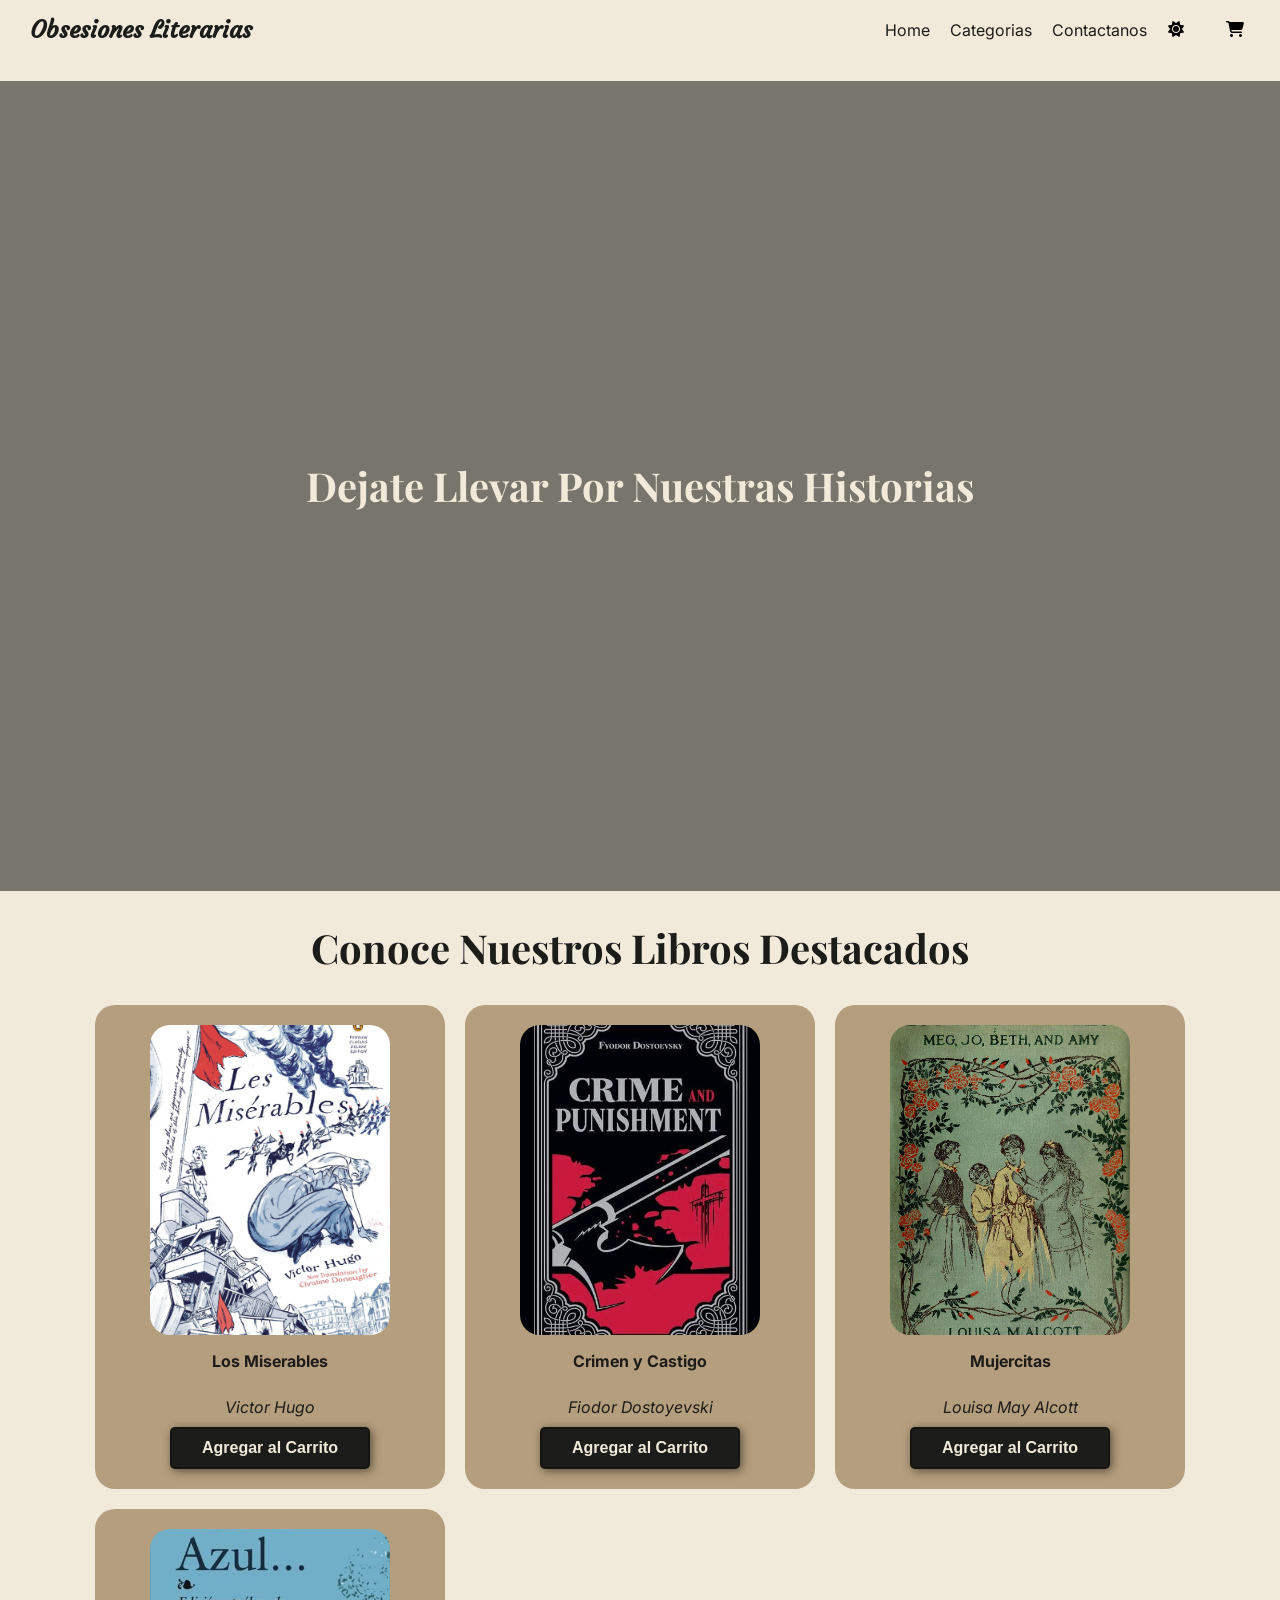
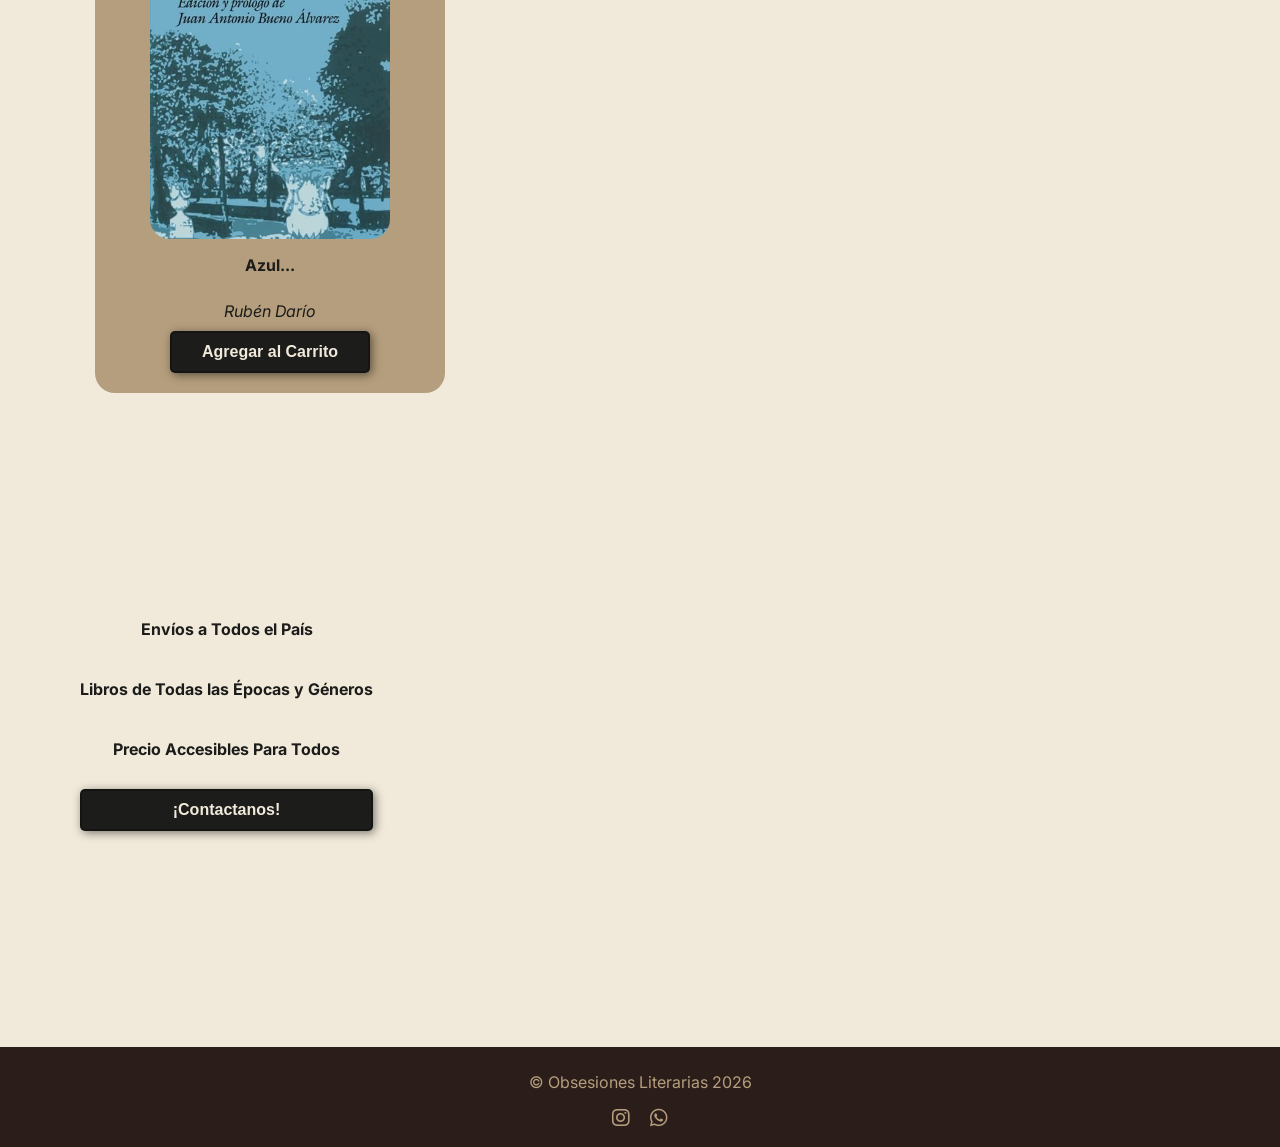
==== index.html @ 4e4b37b6 "Agregando la seccion de los libros destacados en index y categorias" ====
<!DOCTYPE html>
<html lang="es">
<head>
    <meta charset="UTF-8">
    <link rel="stylesheet" href="https://cdnjs.cloudflare.com/ajax/libs/font-awesome/6.5.0/css/all.min.css">
    <meta name="viewport" content="width=device-width, initial-scale=1.0">
    <link rel="stylesheet" href="css/styles.css">
    <link rel="stylesheet" href="css/componentes.css">
    <link rel="stylesheet" href="css/paginasEstilos/index.css">
    <link rel="stylesheet" href="css/layout.css">
    <link rel="icon" href="images/icn.jpg">
    <title>Obsesiones Literarias</title>
</head>
<body>
    <header>
        <div>
            <h1 class="logo">Obsesiones Literarias</h1>
        </div>
        <nav>
            <div class="nav-links">
                <a href="#">Home</a>
                <a href="paginas/categorias.html">Categorias</a>
                <a href="paginas/contacto.html">Contactanos</a>
            </div>
            <div class="nav-butones">
                <button class="theme">
                    <i class="fa-solid fa-sun changeTheme"></i>
                </button>
                <button class="carrito-principal">
                    <i class="fa-solid fa-cart-shopping"></i>
                </button>
            </div>
        </nav>
    </header>
    <section class="hero">
        <h2>Dejate Llevar Por Nuestras Historias</h2>
    </section>
    <main class="libros-contenedores">
        <div class="titulo-contenedor">
            <h2>Conoce Nuestros Libros Destacados</h2>
        </div>
        <div class="container contenedor-libro-destacados">
        </div>
    </section>
    <section class="caracteristicas">
        <div class="container">
            <ul>
                <li>Envíos a Todos el País</li>
                <li>Libros de Todas las Épocas y Géneros</li>
                <li>Precio Accesibles Para Todos</li>
                <button class="btn-generico">¡Contactanos!</button>
            </ul>
            <div class="direccion">
                <iframe src="https://www.google.com/maps/embed?pb=!1m17!1m12!1m3!1d3896.049672203198!2d-86.87049322493237!3d12.446411387822842!2m3!1f0!2f0!3f0!3m2!1i1024!2i768!4f13.1!3m2!1m1!2zMTLCsDI2JzQ3LjEiTiA4NsKwNTInMDQuNSJX!5e0!3m2!1ses!2sni!4v1775497741175!5m2!1ses!2sni" width="600" height="450" style="border:0;" allowfullscreen="" loading="lazy" referrerpolicy="no-referrer-when-downgrade"></iframe>
            </div>
        </div>
    </section>
    <footer>
        <div >
            <div>
                <p>&copy; Obsesiones Literarias 2026</p>
            </div>
            <div class="social-media">
                <a href="https://www.instagram.com/obse.sionesliterarias/" target="_blank">
                    <i class="fa-brands fa-instagram"></i>
                </a>
                <a href="https://wa.link/xs16t9" target="_blank">
                    <i class="fa-brands fa-whatsapp"></i>
                </a>
            </div>
        </div>
    </footer>
    <script src="js/script.js" defer></script>
</body>
</html>
---- css/styles.css ----
@import url('https://fonts.googleapis.com/css2?family=Courgette&family=Inter:ital,opsz,wght@0,14..32,100..900;1,14..32,100..900&family=Playfair+Display:ital,wght@0,400..900;1,400..900&display=swap');
:root {
    /**Escala Fuentes*/
    --fs-muyPequeño: 0.75rem;   /* 12px */
    --fs-pequeño: 0.875rem;  /* 14px */
    --fs-base: 1rem;    /* 16px */
    --fs-medio: 1.125rem;  /* 18px */
    --fs-lg: 1.25rem;   /* 20px */
    --fs-xl: 1.5rem;    /* 24px */
    --fs-2xl: 2rem;     /* 32px */
    --fs-3xl: 2.5rem;   /* 40px */
    --fs-4xl: 3rem;     /* 48px */
    /**Familia de Fuentes*/
    --titulos-fuente: 'Playfair Display', serif;
    --parrafos-fuente: 'Inter', sans-serif;
    --cursiva-fuentes: 'Courgette', cursive;
    /**Colores*/
    --color-claro: #F1EADA;
    --color-oscuro: #1C1C1B;
    --color-chocolate: #2B1E1A;
    --color-chocolate-claro: #B59E7D;
    --color-claro-hover: #E2D8C3;
    --color-oscuro-hover: #2A2A29;
    --color-bg: var(--color-claro);
    --color-text: var(--color-oscuro);
    --overlay: rgba(0,0,0,0.5);
}
/**estilos generales*/
*, *::before, *::after {
    box-sizing: border-box;
}

html{
    scroll-behavior: smooth;
}

body{
    font-family: var(--parrafos-fuente);
    color: var(--color-text);
    background-color: var(--color-bg);
    margin: 0;
    padding: 0;
}
h1, h2, h3, h4 {
    font-family: var(--titulos-fuente);
    color: var(--color-text);
    line-height: 1.2;
}
.container{
    max-width: 1400px;
    margin: auto;
}
h1{ font-size: var(--fs-4xl);}
h2{ font-size: var(--fs-3xl);}
h3{ font-size: var(--fs-2xl);}
h4{ font-size: var(--fs-xl);}
p{ font-size: var(--fs-base);}
a{
    font-size: var(--fs-base);
    text-decoration: none;
    color: var(--color-text);
    cursor: pointer;
    transition: color 0.2s ease;
}
a:hover,
a:focus{
    color: var(--color-chocolate);
}
ul{
    list-style: none;
    padding: 0;
    margin: 0;
    text-align: center;
}
li{
    font-size: var(--fs-base);
    margin: 10px 0;
}
input,textarea {
    border: none;
    outline: none;
    background: none;
    border-bottom: 2px solid var(--color-text);
    font-family: var(--parrafos-fuente);
    color: var(--color-chocolate);
    width: 280px;
}
input::placeholder,
textarea::placeholder {
    color: var(--color-chocolate);
}
/*.btn-generico{
    font-size: var(--fs-base);
    font-weight: bold;
    padding: 10px 30px;
    border-radius: 5px;
    border: 2px solid rgba(0,0,0,0.3);
    box-shadow: 2px 2px 10px rgba(0,0,0,0.5);
    color: var(--color-claro);
    background-color: var(--color-oscuro);
}
.btn-generico:hover{
    background-color: var(--color-oscuro-hover);
}*/
/**DARK MODE*/
.dark-mode {
    --color-bg: var(--color-oscuro);
    --color-text: var(--color-claro);
    --overlay: rgba(0,0,0,0.7);
}
.dark-mode .item {
    background-color: #242423;
    box-shadow: 0 4px 15px rgba(0,0,0,0.6);
}
.dark-mode .item:hover{
    box-shadow: 0 8px 20px rgba(0,0,0,0.8);
}
.dark-mode .btn-generico {
    background-color: var(--color-chocolate-claro);
    color: var(--color-oscuro);
    border: none;
}
.dark-mode .btn-generico:hover{
    background-color: var(--color-claro-hover);
}
.dark-mode .carrito-principal{
    color: var(--color-claro);
}
.dark-mode a:hover,
.dark-mode a:focus{
    color: var(--color-chocolate-claro);
}
.dark-mode input::placeholder,
.dark-mode textarea::placeholder {
    color: var(--color-chocolate-claro);
}
.dark-mode input,
.dark-mode textarea{
    color: var(--color-chocolate-claro);;
}


/**DESKTOP*/
@media (min-width: 850px){
    textarea{
        width: 400px;
    }
}
---- css/componentes.css ----
.btn-generico{
    font-size: var(--fs-base);
    font-weight: bold;
    padding: 10px 30px;
    border-radius: 5px;
    border: 2px solid rgba(0,0,0,0.3);
    box-shadow: 2px 2px 10px rgba(0,0,0,0.5);
    color: var(--color-claro);
    background-color: var(--color-oscuro);
}
.btn-generico:hover{
    background-color: var(--color-oscuro-hover);
}
.item{
    background-color: var(--color-chocolate-claro);
    transition: transform 0.2s ease, box-shadow 0.2s ease;
}
.item:hover {
    transform: translateY(-5px);
}
/**Seccion de Libros Destacados*/
.titulo-contenedor{
    text-align: center;
}
.item img{
    width: 240px;
    height: 310px;
    object-fit: cover;
    border-radius: 20px;
}
.libros-contenedores .container{
    display: grid;
    grid-template-columns: repeat(auto-fit,minmax(80px,350px));
    gap: clamp(10px, 2vw, 20px);
    justify-content: center;
}
.item{
    background-color: var(--color-chocolate-claro);
    padding: 1rem 2rem;
    display: flex;
    flex-direction: column;
    align-items: center;
    border-radius: 20px;
    transition: transform 0.2s ease, box-shadow 0.2s ease;
}
.item:hover {
    transform: translateY(-5px);
}
---- css/paginasEstilos/index.css ----
/**Caracteristicas*/
.caracteristicas{
    margin: 30px 0;
    padding: 70px;
}
.caracteristicas li{
    font-weight: bold;
}
.caracteristicas ul{
    display: flex;
    flex-direction: column;
    justify-content: center;
    gap: 20px;
}

.direccion{
    display: none;
}


/**DESKTOP*/
@media (min-width: 850px){
    .libros-destacados .container{
        flex-direction: row;
        flex-wrap: wrap;
    }
    .item{
        padding: 20px 70px;
    }
    .caracteristicas .container{
    display: flex;
    justify-content: space-between;
    align-items: center;
    padding: 0 10px;
    }
    .direccion{
    display: block;
    }
}
---- css/layout.css ----
/**HEADER*/
header{
    background-color: var(--color-bg);
    display: flex;
    flex-direction: column;
    justify-content: center;
    align-items: center;
    flex-wrap: wrap;
    margin-bottom: 20px;
}
.logo{
    font-family: var(--cursiva-fuentes);
    font-weight: bold;
    font-size: var(--fs-xl);
}
nav{
    display: flex;
    gap: 15px;
    flex-wrap: wrap;
    flex-direction: column;
}
.nav-butones{
    display: flex;
    gap: 30px;
    justify-content: center;
}
.nav-links{
    display: flex;
    gap: 20px;
}
.theme, .carrito-principal{
    background: none;
    border: none;
    cursor: pointer;
    font-size: var(--fs-base);

}
.fa-moon{
    font-size: var(--fs-base);
    color: var(--color-claro);
}
/**HERO*/
.hero{
    display: flex;
    align-items: center;
    justify-content: center;
    text-align: center;
    flex-direction: column;
    height: 65vh;
    background-image: linear-gradient(
        0deg,
        var(--overlay),
        var(--overlay)
    )
    ,url("../images/hero.jpg");
    background-repeat: no-repeat;
    background-size: cover;
    background-position: center center;
}
.hero h2{
    color: var(--color-claro);
}
/**FOOTER*/
footer{
    background-color: var(--color-chocolate);
    margin: 0;
    height: 100px;
    padding-bottom: 10px;
    color: var(--color-chocolate-claro);
    display: flex;
    flex-direction: column;
    justify-content: center;
    align-items: center;
    gap: 5px;
}
.social-media{
    display: flex;
    flex-direction: row;
    justify-content: center;
    gap: 20px;
}
.social-media a{
    color: var(--color-chocolate-claro);
}
.social-media i{
    font-size: var(--fs-lg);
    cursor: pointer;
}
.social-media i:hover{
    color: var(--color-claro);
}


/**DESKTOP*/
@media (min-width: 700px){
    header{
        flex-direction: row;
        justify-content: space-between;
        padding: 0 30px;
        position: sticky;
        top: 0;
        left: 0;
        width: 100%;
        z-index: 1000;
    }
    .hero{
        height: 90vh;
    }
}
@media (min-width: 500px){
    nav{
        display: flex;
        gap: 15px;
        flex-direction: row;
        flex-wrap: wrap;
    }
}
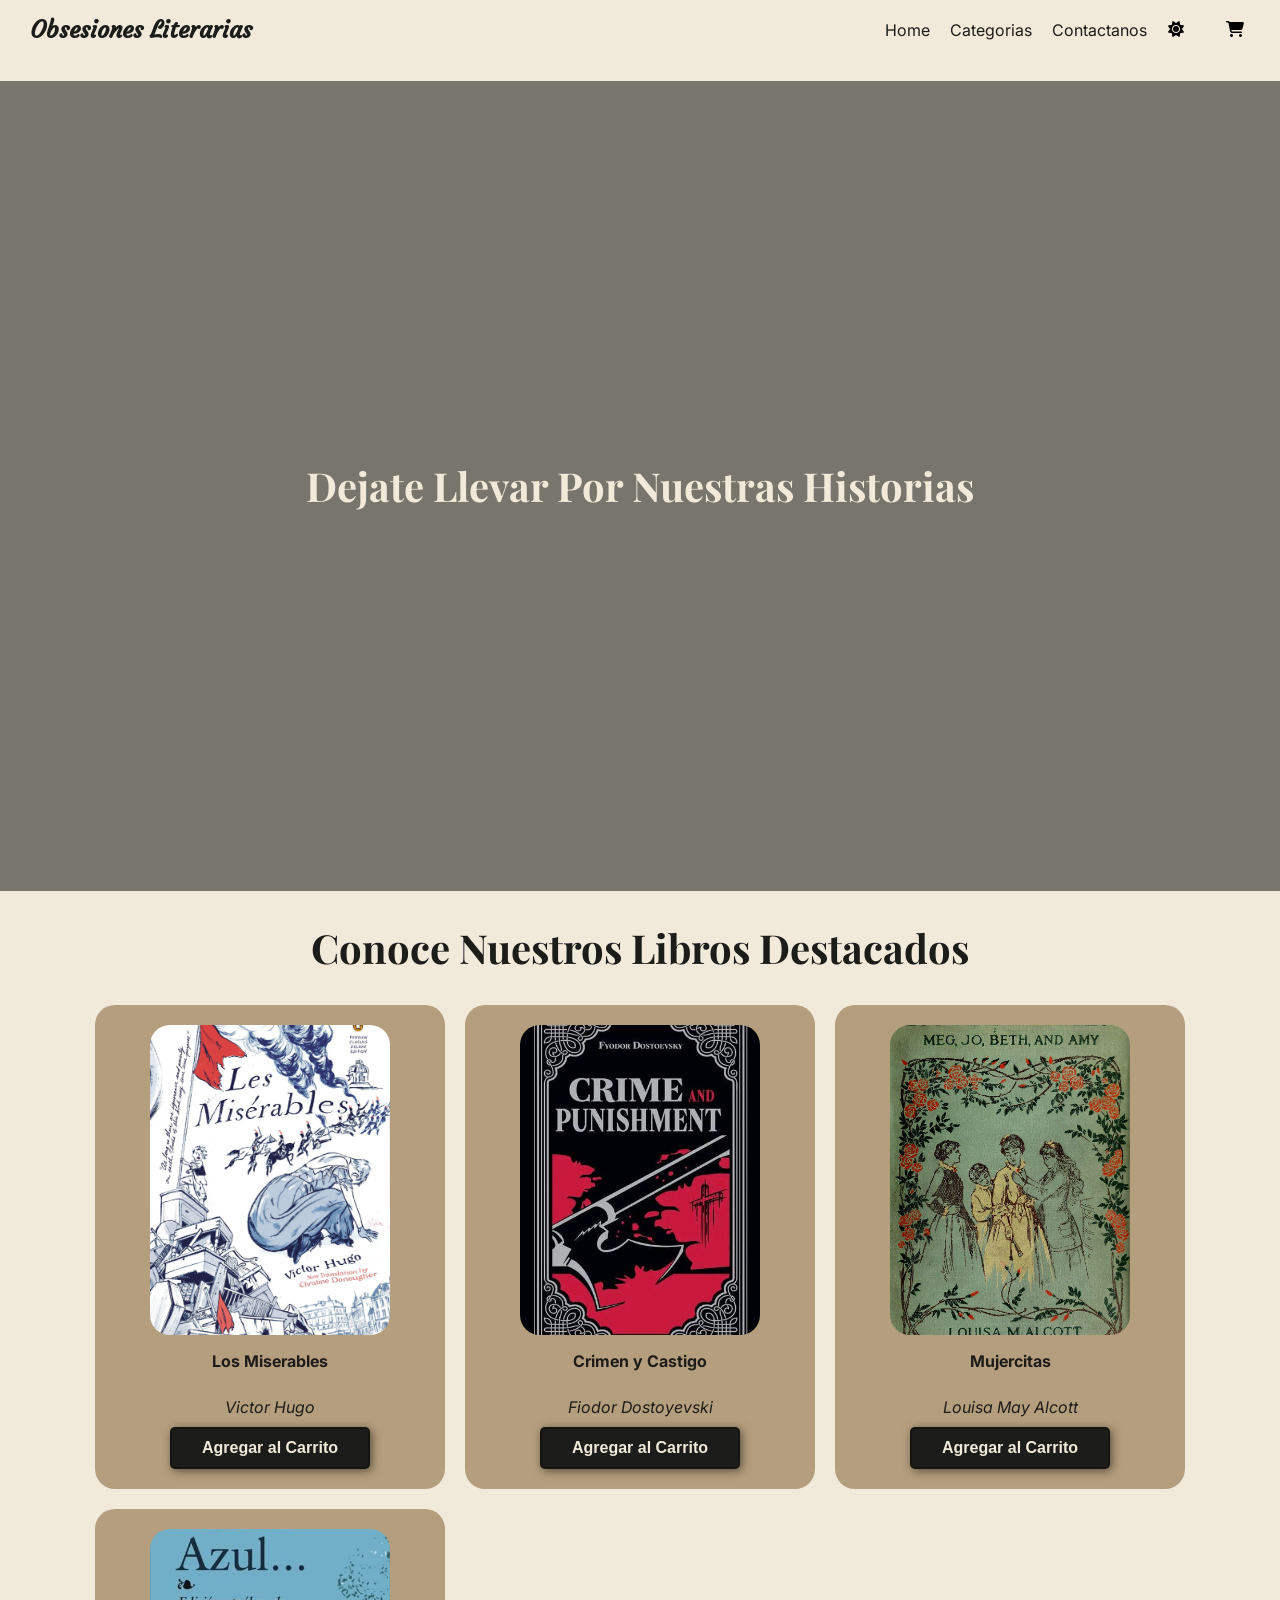
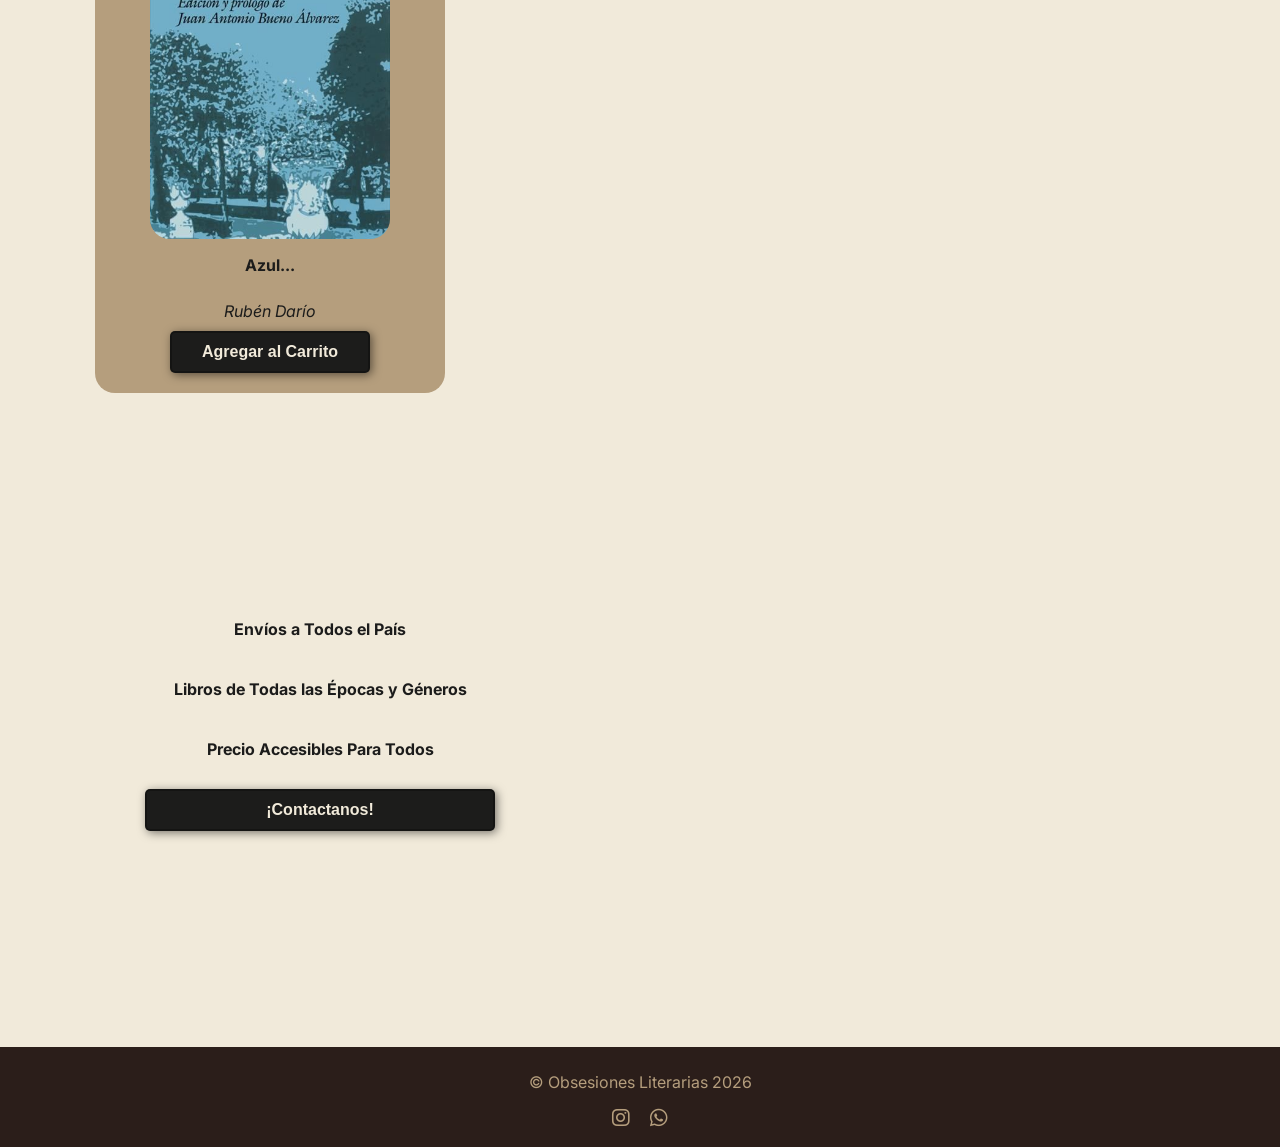
==== commit 88790597: "Arreglando el index" ====
--- a/index.html
+++ b/index.html
@@ -51,7 +51,7 @@
                 <button class="btn-generico">¡Contactanos!</button>
             </ul>
             <div class="direccion">
-                <iframe src="https://www.google.com/maps/embed?pb=!1m17!1m12!1m3!1d3896.049672203198!2d-86.87049322493237!3d12.446411387822842!2m3!1f0!2f0!3f0!3m2!1i1024!2i768!4f13.1!3m2!1m1!2zMTLCsDI2JzQ3LjEiTiA4NsKwNTInMDQuNSJX!5e0!3m2!1ses!2sni!4v1775497741175!5m2!1ses!2sni" width="600" height="450" style="border:0;" allowfullscreen="" loading="lazy" referrerpolicy="no-referrer-when-downgrade"></iframe>
+                <iframe class="google-map" src="https://www.google.com/maps/embed?pb=!1m17!1m12!1m3!1d3896.049672203198!2d-86.87049322493237!3d12.446411387822842!2m3!1f0!2f0!3f0!3m2!1i1024!2i768!4f13.1!3m2!1m1!2zMTLCsDI2JzQ3LjEiTiA4NsKwNTInMDQuNSJX!5e0!3m2!1ses!2sni!4v1775497741175!5m2!1ses!2sni" allowfullscreen="" loading="lazy" referrerpolicy="no-referrer-when-downgrade"></iframe>
             </div>
         </div>
     </section>
--- a/css/paginasEstilos/index.css
+++ b/css/paginasEstilos/index.css
@@ -1,7 +1,7 @@
 /**Caracteristicas*/
 .caracteristicas{
     margin: 30px 0;
-    padding: 70px;
+    padding: 70px 0;
 }
 .caracteristicas li{
     font-weight: bold;
@@ -16,6 +16,11 @@
 .direccion{
     display: none;
 }
+.google-map{
+    width:600px;
+    height:450px;
+    border:0;
+}
 
 
 /**DESKTOP*/
@@ -28,9 +33,10 @@
         padding: 20px 70px;
     }
     .caracteristicas .container{
-    display: flex;
-    justify-content: space-between;
-    align-items: center;
+    display: grid;
+    grid-template-columns: repeat(auto-fit,minmax());
+    gap: clamp(10px, 2vw, 20px);
+    justify-content: space-around;
     padding: 0 10px;
     }
     .direccion{
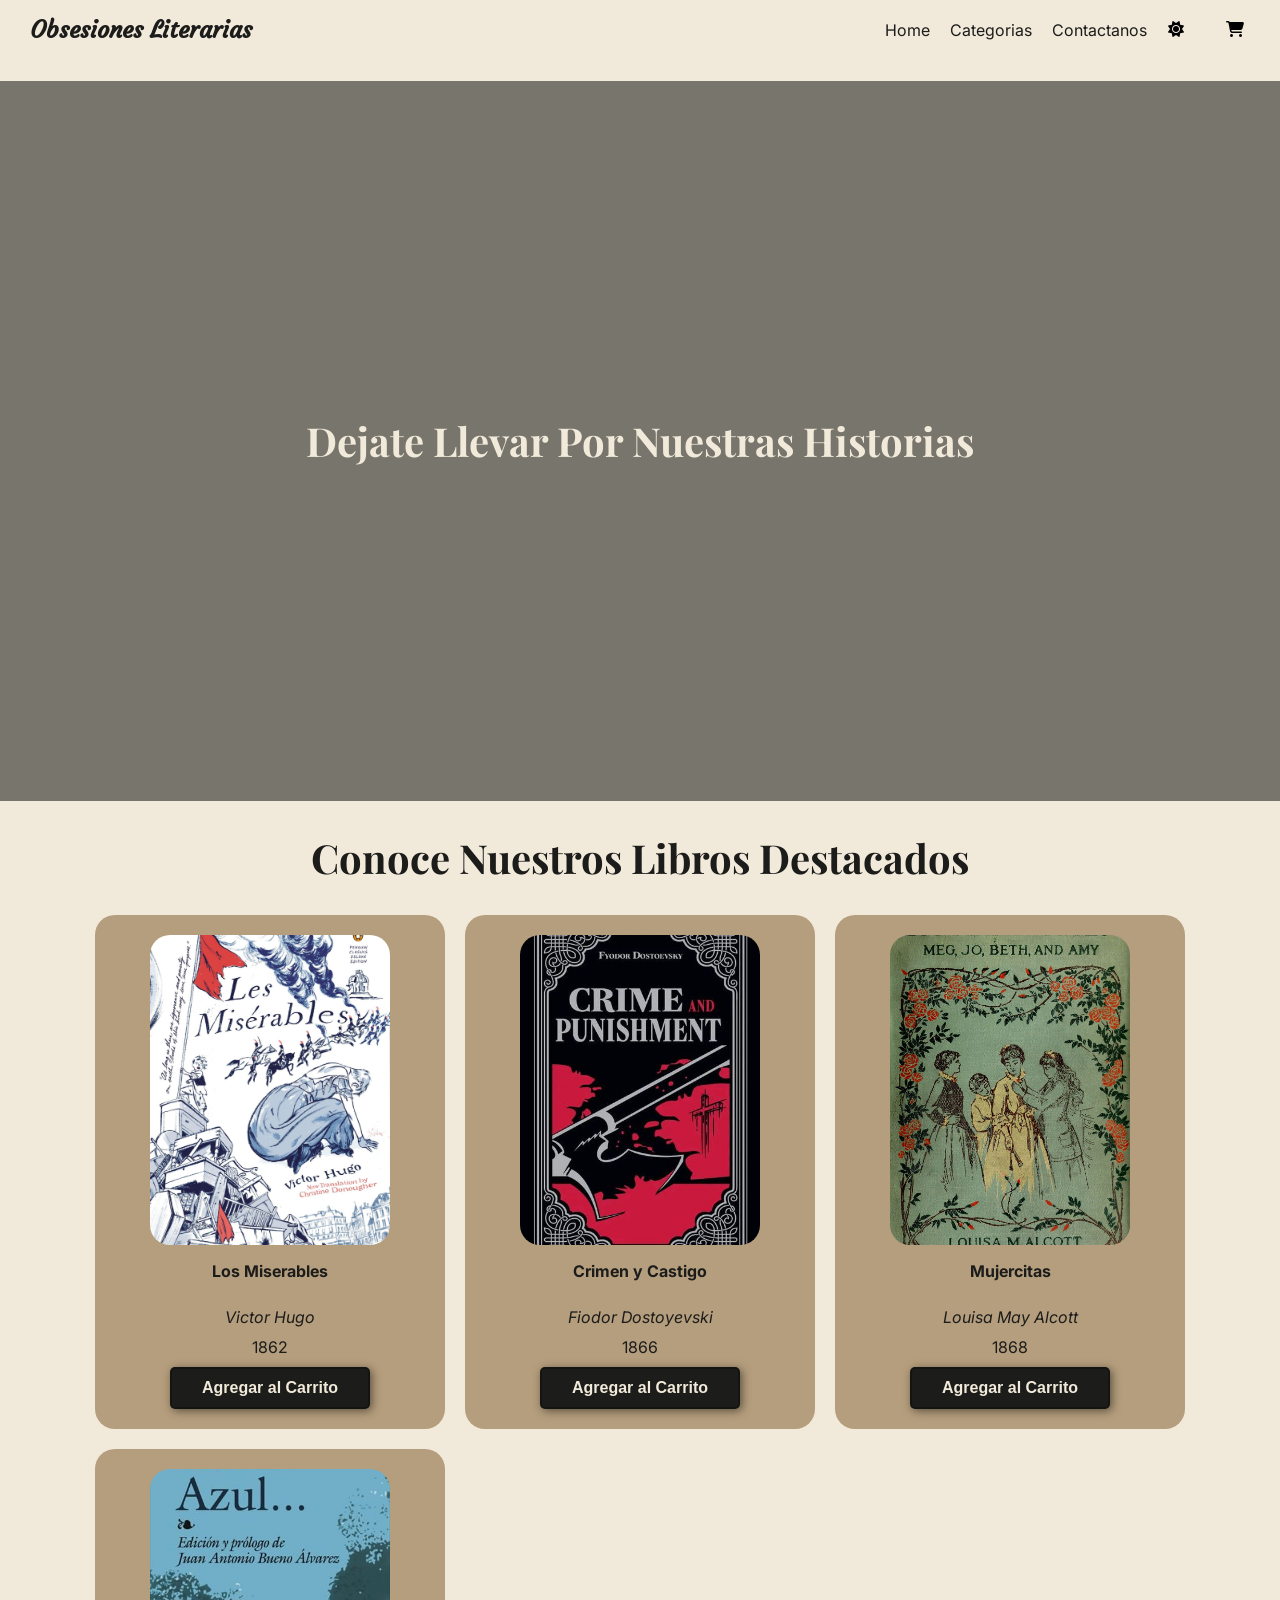
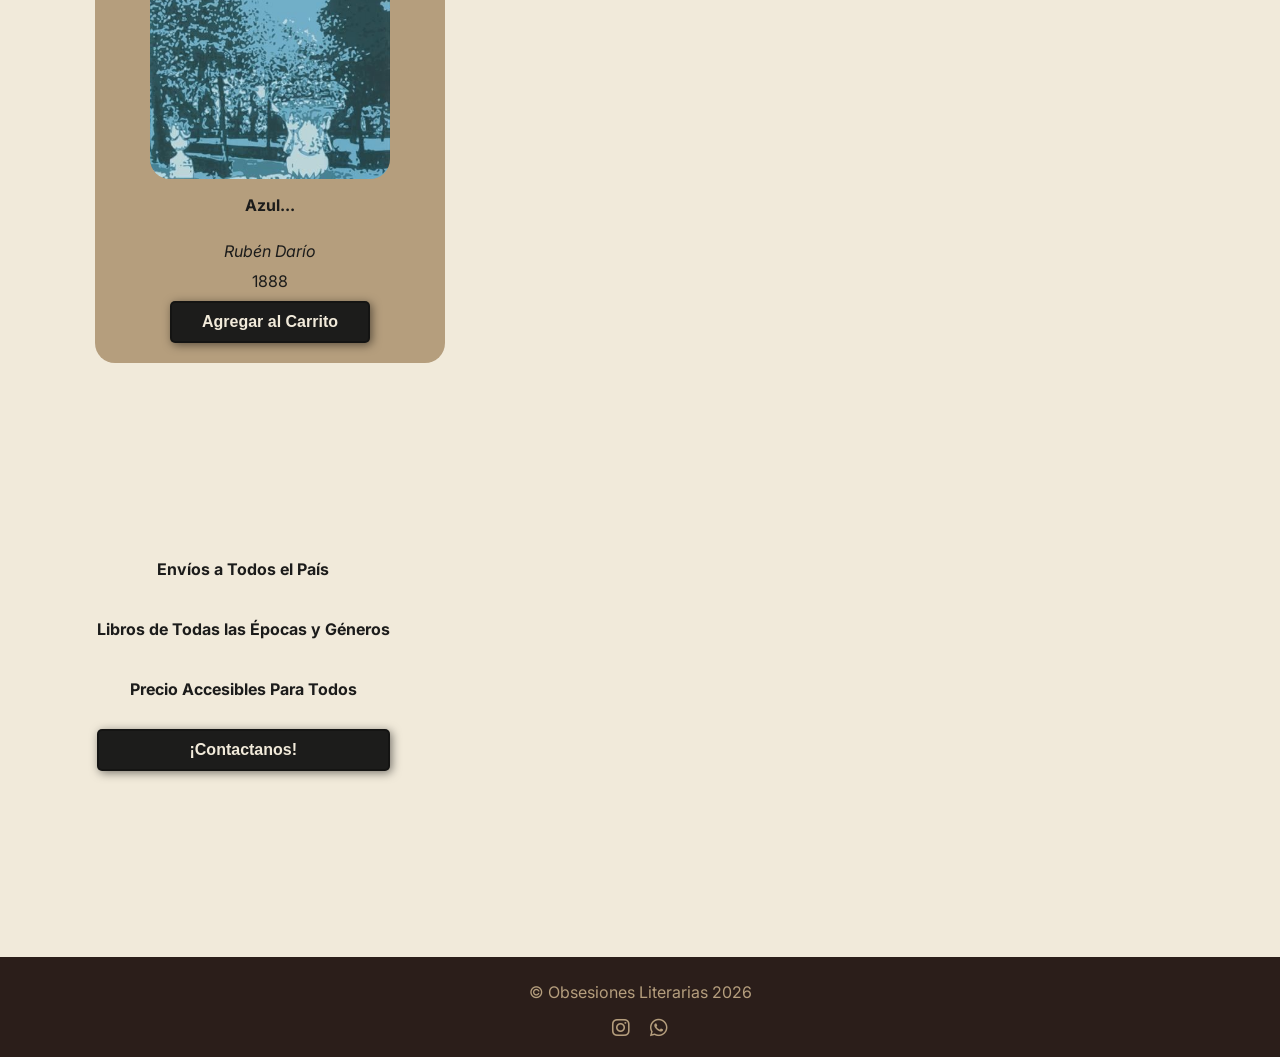
==== commit b98fc652: "Añadiendo el año al JSON" ====
--- a/index.html
+++ b/index.html
@@ -41,7 +41,7 @@
         </div>
         <div class="container contenedor-libro-destacados">
         </div>
-    </section>
+    </main>
     <section class="caracteristicas">
         <div class="container">
             <ul>
--- a/css/componentes.css
+++ b/css/componentes.css
@@ -45,4 +45,4 @@
 }
 .item:hover {
     transform: translateY(-5px);
-}
+}
--- a/css/paginasEstilos/index.css
+++ b/css/paginasEstilos/index.css
@@ -1,7 +1,11 @@
 /**Caracteristicas*/
 .caracteristicas{
-    margin: 30px 0;
     padding: 70px 0;
+}
+.caracteristicas .container{
+    display: flex;
+    flex-direction: column;
+    align-items: center;
 }
 .caracteristicas li{
     font-weight: bold;
@@ -33,13 +37,16 @@
         padding: 20px 70px;
     }
     .caracteristicas .container{
-    display: grid;
-    grid-template-columns: repeat(auto-fit,minmax());
-    gap: clamp(10px, 2vw, 20px);
-    justify-content: space-around;
-    padding: 0 10px;
+    display:flex;
+    flex-direction: column;
     }
     .direccion{
     display: block;
     }
+}
+@media (min-width: 1100px){
+    .caracteristicas .container{
+    flex-direction: row;
+    justify-content: space-around;
+    }
 }
--- a/css/layout.css
+++ b/css/layout.css
@@ -104,7 +104,7 @@
         z-index: 1000;
     }
     .hero{
-        height: 90vh;
+        height: 80vh;
     }
 }
 @media (min-width: 500px){
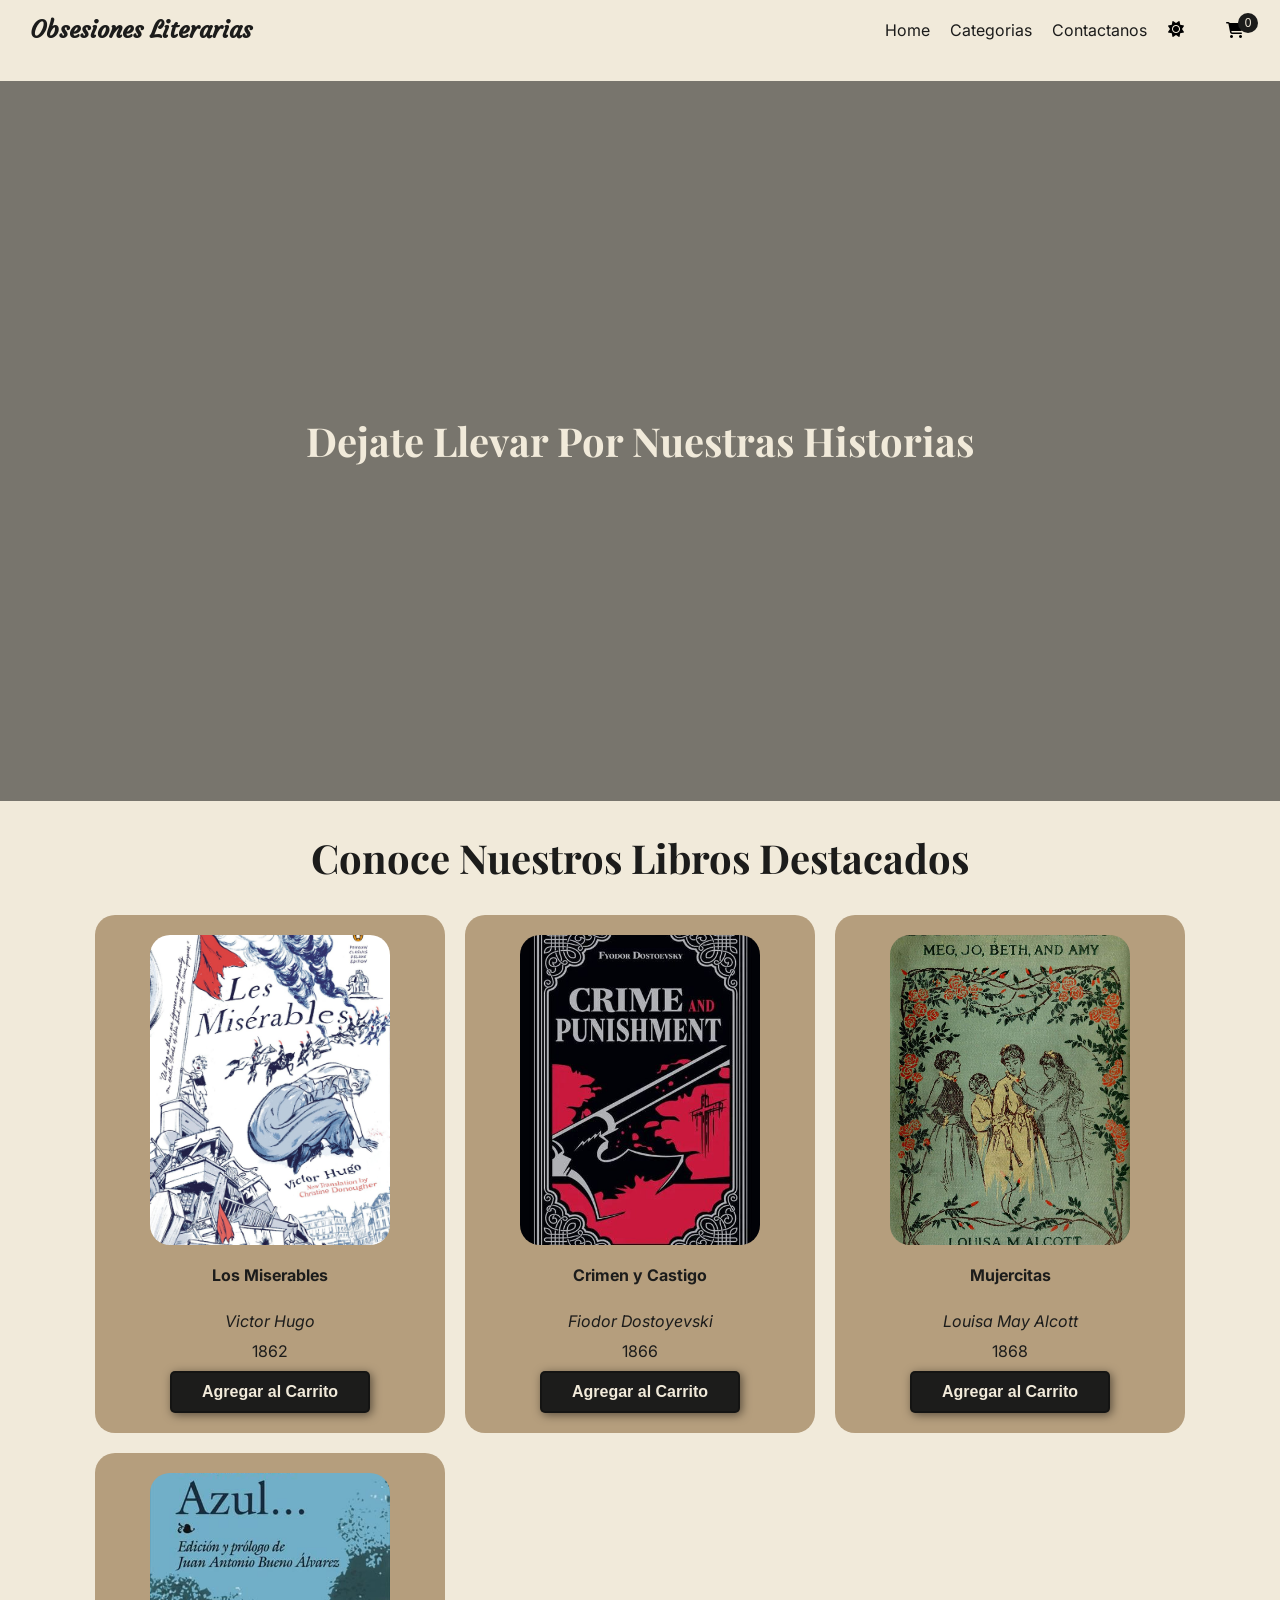
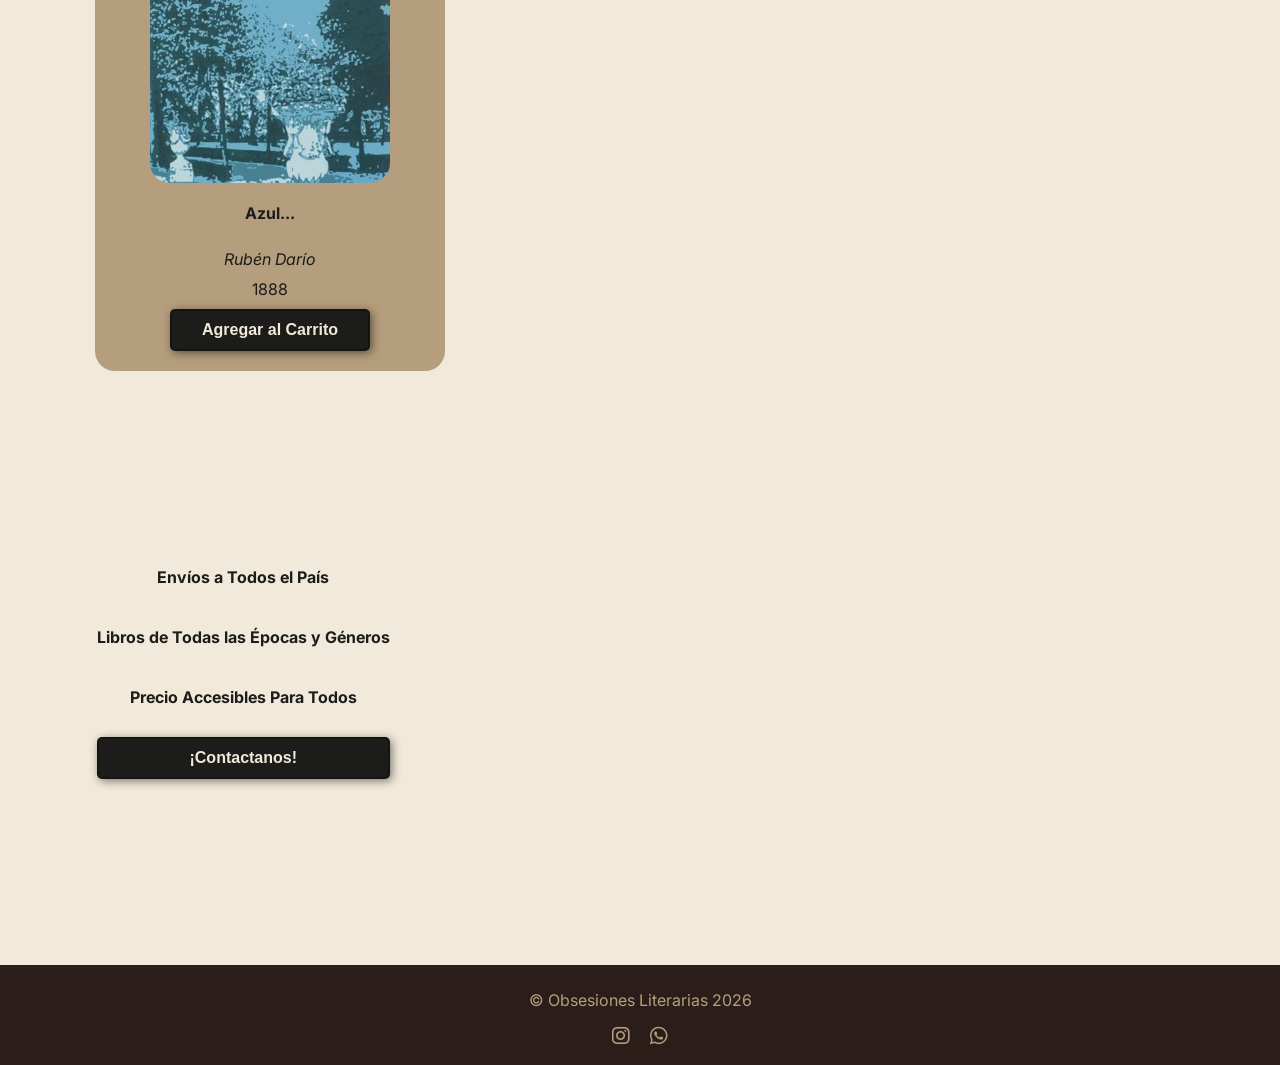
==== commit 9af21774: "Agregando el carrito de compra" ====
--- a/index.html
+++ b/index.html
@@ -12,6 +12,7 @@
     <title>Obsesiones Literarias</title>
 </head>
 <body>
+    <!--*HEADER-->
     <header>
         <div>
             <h1 class="logo">Obsesiones Literarias</h1>
@@ -26,12 +27,16 @@
                 <button class="theme">
                     <i class="fa-solid fa-sun changeTheme"></i>
                 </button>
-                <button class="carrito-principal">
-                    <i class="fa-solid fa-cart-shopping"></i>
-                </button>
+                <div class="shopping">
+                    <button class="carrito-principal">
+                        <i class="fa-solid fa-cart-shopping"></i>
+                        <span class="quantity">0</span>
+                    </button>
+                </div>
             </div>
         </nav>
     </header>
+    <!--*SECCION DE LIBROS DESTACADOS-->
     <section class="hero">
         <h2>Dejate Llevar Por Nuestras Historias</h2>
     </section>
@@ -39,9 +44,10 @@
         <div class="titulo-contenedor">
             <h2>Conoce Nuestros Libros Destacados</h2>
         </div>
-        <div class="container contenedor-libro-destacados">
+        <div class="container contenedor-libro-destacados book-container">
         </div>
     </main>
+    <!--*CARACTERISTICAS (Breve Descripcion del Negocio y el Google Map de la ubicacion)-->
     <section class="caracteristicas">
         <div class="container">
             <ul>
@@ -55,6 +61,45 @@
             </div>
         </div>
     </section>
+    <section class="contenedor-centrado-popUp-apagado"></section>
+    <!--*ASIDE-->
+    <aside class="apagado cart-inicial">
+        <div class="cart-header contenedor-texto-centrado">
+            <h3>Carrito de Compra</h3>
+            <button class="cerrar cerrar-cart"><i class="fa-solid fa-xmark"></i></button>
+        </div>
+        <div class="cart-items">
+            <!--<div class="cart-item">
+                <div>
+                    <h4><em>Los Miserables</em></h4>
+                </div>
+                <div class="cart-item-descripcion">
+                    <div class="cart-item-img">
+                        <img src="images/destacados/libro1.jpg" alt="">
+                    </div>
+                    <div class="cart-item-txt">
+                        <div class="cart-item-precio contenedor-texto-centrado"><p class="valor-unitario">13</p></div>
+                        <div class="cart-item-cantidad">
+                            <button class="menos cambiar-cantidad" data-cambio="mas"><i class="fa-solid fa-plus"></i></button>
+                            <p class="cantidad-libro">1</p>
+                            <button class="mas cambiar-cantidad" data-cambio="menos"><i class="fa-solid fa-minus"></i></button>
+                        </div>
+                    </div>
+                </div>
+                <div class="total">
+                    <p class="total-por-libro"></p>
+                </div>
+                <div class="eliminar">
+                    <button class="btn-alargado">Eliminar</button>
+                </div>
+            </div>-->
+        </div>
+        <div class="cart-footer">
+            <p>Total: $0</p>
+            <button class="btn-pequenio">Comprar</button>
+        </div>
+    </aside>
+    <!--*FOOTER-->
     <footer>
         <div >
             <div>
--- a/css/styles.css
+++ b/css/styles.css
@@ -138,7 +138,10 @@
 .dark-mode textarea{
     color: var(--color-chocolate-claro);;
 }
-
+.dark-mode .quantity{
+    background:  var(--color-claro);
+    color: var(--color-oscuro);
+}
 
 /**DESKTOP*/
 @media (min-width: 850px){
--- a/css/componentes.css
+++ b/css/componentes.css
@@ -10,6 +10,26 @@
 }
 .btn-generico:hover{
     background-color: var(--color-oscuro-hover);
+}
+.btn-alargado{
+    font-size: var(--fs-pequeño);
+    font-weight: bold;
+    border-radius: 5px;
+    border: 2px solid rgba(0,0,0,0.3);
+    box-shadow: 2px 2px 10px rgba(0,0,0,0.5);
+    color: var(--color-claro);
+    background-color: var(--color-oscuro);
+}
+.btn-pequenio{
+    font-size: var(--fs-base);
+    font-weight: bold;
+    border-radius: 5px;
+    border: 2px solid rgba(0,0,0,0.3);
+    box-shadow: 2px 2px 10px rgba(0,0,0,0.5);
+    color: var(--color-claro);
+    background-color: var(--color-oscuro);
+    height: 40px;
+    width: 90px;
 }
 .item{
     background-color: var(--color-chocolate-claro);
@@ -36,13 +56,211 @@
 }
 .item{
     background-color: var(--color-chocolate-claro);
-    padding: 1rem 2rem;
+    padding: 1rem 1rem;
     display: flex;
     flex-direction: column;
     align-items: center;
     border-radius: 20px;
     transition: transform 0.2s ease, box-shadow 0.2s ease;
+    text-align: center;
 }
 .item:hover {
     transform: translateY(-5px);
+}
+/**popup*/
+.contenedor-centrado-popUp {
+    position: fixed;
+    inset: 0;
+    width: 100%;
+    height: 100vh;
+    display: flex;
+    justify-content: center;
+    align-items: center;
+    z-index: 1000;
+    overflow: hidden;
+}
+.overlay-popup {
+    position: absolute;
+    inset: 0;
+    background: rgba(0, 0, 0, 0.45);
+    backdrop-filter: blur(3px);
+    display: flex;
+    justify-content: center;
+    align-items: center;
+}
+.popup {
+    position: relative; /* Para que el botón 'cerrar' se ubique respecto a esto */
+    width: 300px;
+    background: var(--color-bg);
+    border-radius: 20px;
+    padding: 50px 25px 25px;
+    box-shadow: 0 10px 30px rgba(0,0,0,.25);
+    /* Quitamos el transform: translate del CSS anterior para evitar conflictos */
+    transition: transform 0.2s ease-in-out;
+}
+
+.popup:hover {
+    transform: scale(1.01); 
+}
+
+.cerrar {
+    position: absolute;
+    top: 12px;
+    right: 12px;
+    width: 35px;
+    height: 35px;
+    border-radius: 50%;
+    border: none;
+    background: transparent;
+    font-size: 18px;
+    cursor: pointer;
+    transition: background .2s;
+    display: flex;
+    justify-content: center;
+    align-items: center;
+    color: var(--color-text);
+}
+
+.cerrar:hover {
+    background: rgba(0,0,0,.08);
+}
+
+.sinapsis {
+    padding: 0 10px;
+    max-height: 250px;
+    overflow-y: auto;
+}
+.sinapsis p{
+    font-size: var(--fs-medio);
+}
+.titulo-sinapsis p{
+    font-family: var(--cursiva-fuentes);
+    font-size: var(--fs-xl);
+    font-weight: bold;
+}
+.apagado, .contenedor-centrado-popUp-apagado {
+    display: none;
+}
+
+/**Centrar Textos*/
+.contenedor-texto-centrado{
+    text-align: center;
+}
+
+/**TOOLTIP*/
+.contenedor-img-libro {
+    position: relative;
+    display: inline-block;
+    cursor: pointer;
+}
+.tooltip-text {
+    visibility: hidden;
+    width: 140px;
+    background-color: rgba(0, 0, 0, 0.8);
+    color: var(--color-claro-hover);
+    text-align: center;
+    border-radius: 4px;
+    padding: 8px;
+    font-size: 12px;
+    position: absolute;
+    z-index: 10;
+    bottom: 10%;
+    left: 50%;
+    transform: translateX(-50%);
+    opacity: 0;
+    transition: opacity 0.3s ease-in-out;
+}
+.contenedor-img-libro:hover .tooltip-text {
+    visibility: visible;
+    opacity: 1;
+}
+.contenedor-img-libro:hover img {
+    filter: brightness(70%);
+}
+
+/**Seccion del Carrito de Compras*/
+.carrito-principal{
+    position: relative;
+}
+.quantity{
+    width: 20px;
+    height: 20px;
+    border-radius: 50%;
+    background:  var(--color-oscuro);
+    color: var(--color-claro);
+    display: flex;
+    justify-content: center;
+    align-items: center;
+    position: absolute;
+    top: -8px;
+    right: -8px;
+    font-size: var(--fs-muyPequeño);
+}
+
+.cart{
+    position: fixed;
+    top: 0;
+    right: 0;
+    width: 250px;
+    height: 100vh;
+    background-color: color-mix(in srgb, var(--color-claro-hover), transparent 5%);
+    padding-top: 20px;
+    overflow-y: auto;
+    border-left: 30px;
+    display: flex;
+    flex-direction: column;
+}
+.cart::-webkit-scrollbar{
+    display: none;
+}
+.cart-item{
+    display: flex;
+    flex-direction: column;
+    justify-content: center;
+    align-items: center;
+    gap: 10px;
+}
+.cart-header h3{
+    font-family: var(--cursiva-fuentes);
+}
+.cart-item-img img{
+    height: 160px;
+    width: 120px;
+}
+.cart-item-cantidad{
+    display: flex;
+    align-items: center;
+    justify-content: space-between;
+    gap: 10px;
+}
+.menos,.mas{
+    background: none;
+    border: none;
+    cursor: pointer;
+}
+.menos:hover,.mas:hover{
+    color: var(--color-oscuro-hover);
+}
+.cart-footer{
+    margin-top: auto;
+    padding: 10px;
+    display: flex;
+    align-items: center;
+    justify-content: space-around;
+}
+.cart-item-descripcion{
+    display: flex;
+    justify-content: space-around;
+    align-items: center;
+    gap: 10px;
+}
+/**Media Querys*/
+@media (min-width: 850px){
+    .libros-destacados .container{
+        flex-direction: row;
+        flex-wrap: wrap;
+    }
+    .item{
+        padding: 20px 70px;
+    }
 }
--- a/css/paginasEstilos/index.css
+++ b/css/paginasEstilos/index.css
@@ -29,13 +29,6 @@
 
 /**DESKTOP*/
 @media (min-width: 850px){
-    .libros-destacados .container{
-        flex-direction: row;
-        flex-wrap: wrap;
-    }
-    .item{
-        padding: 20px 70px;
-    }
     .caracteristicas .container{
     display:flex;
     flex-direction: column;
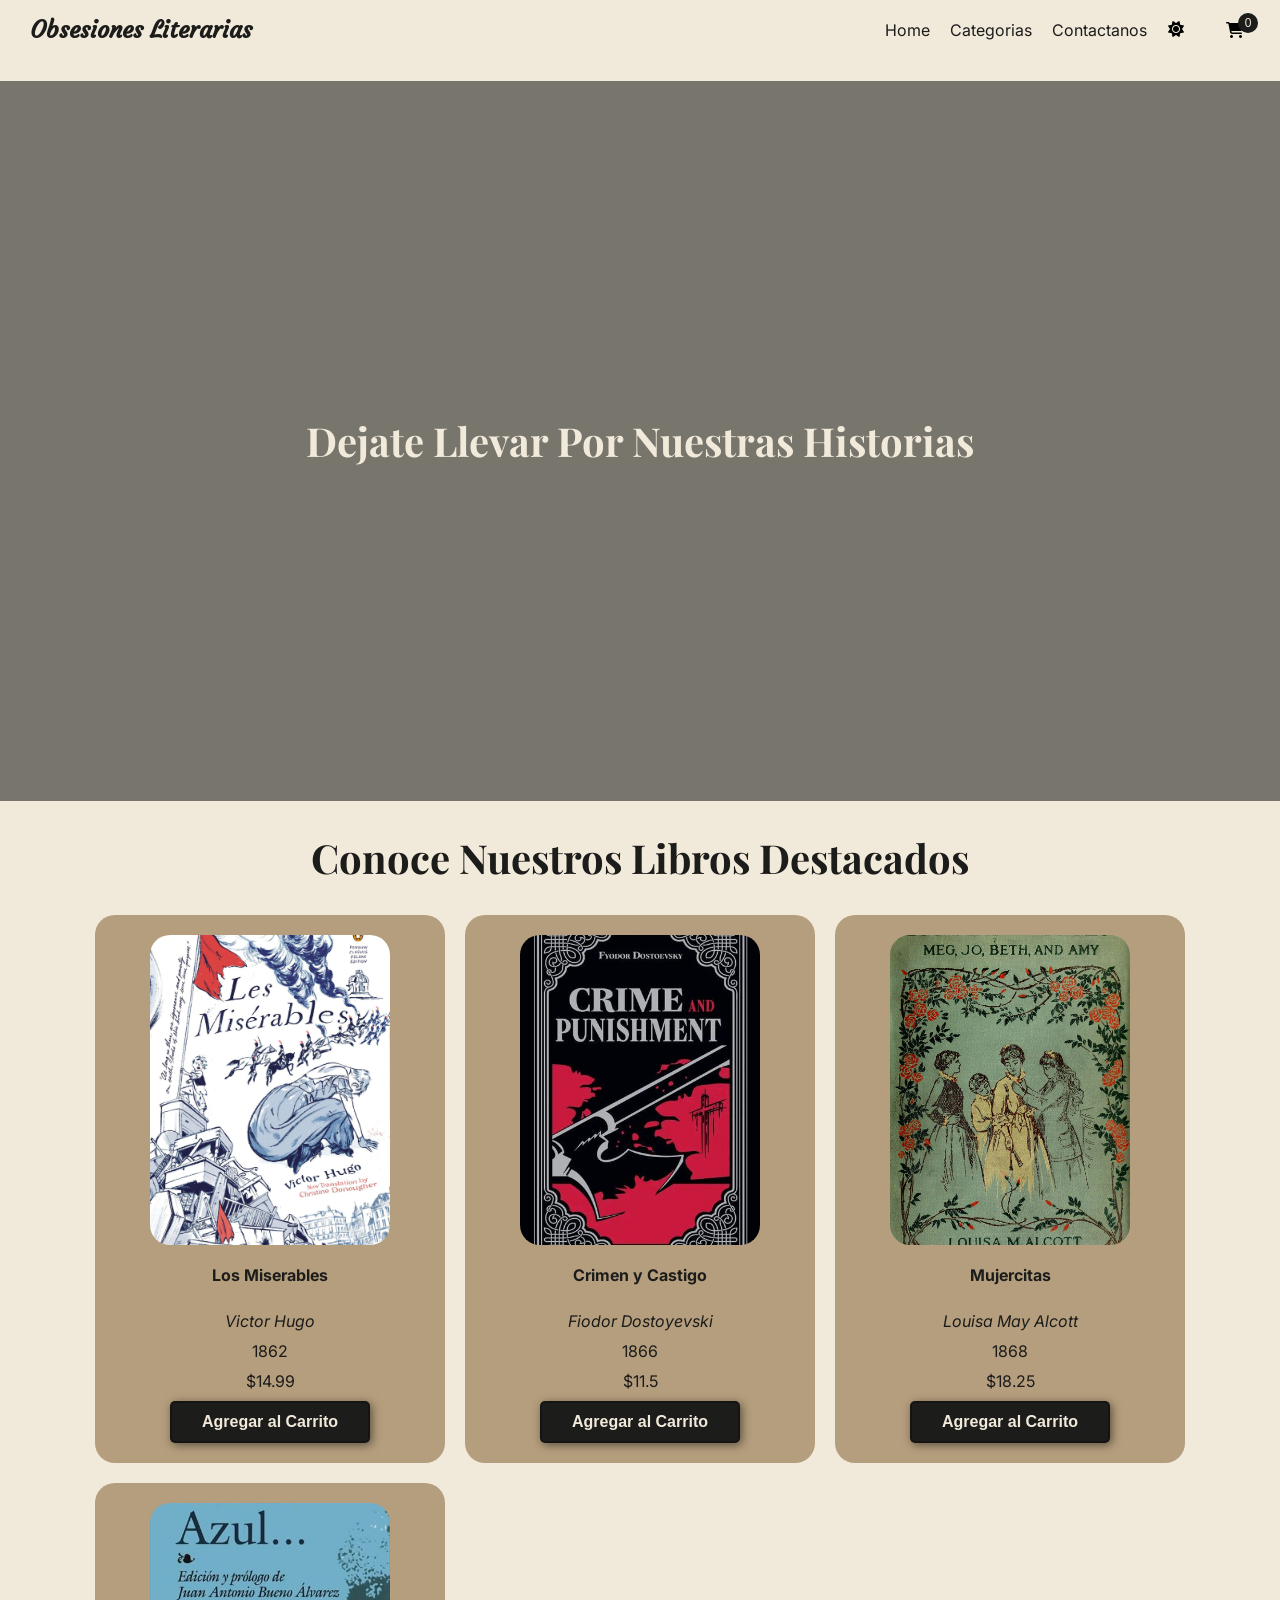
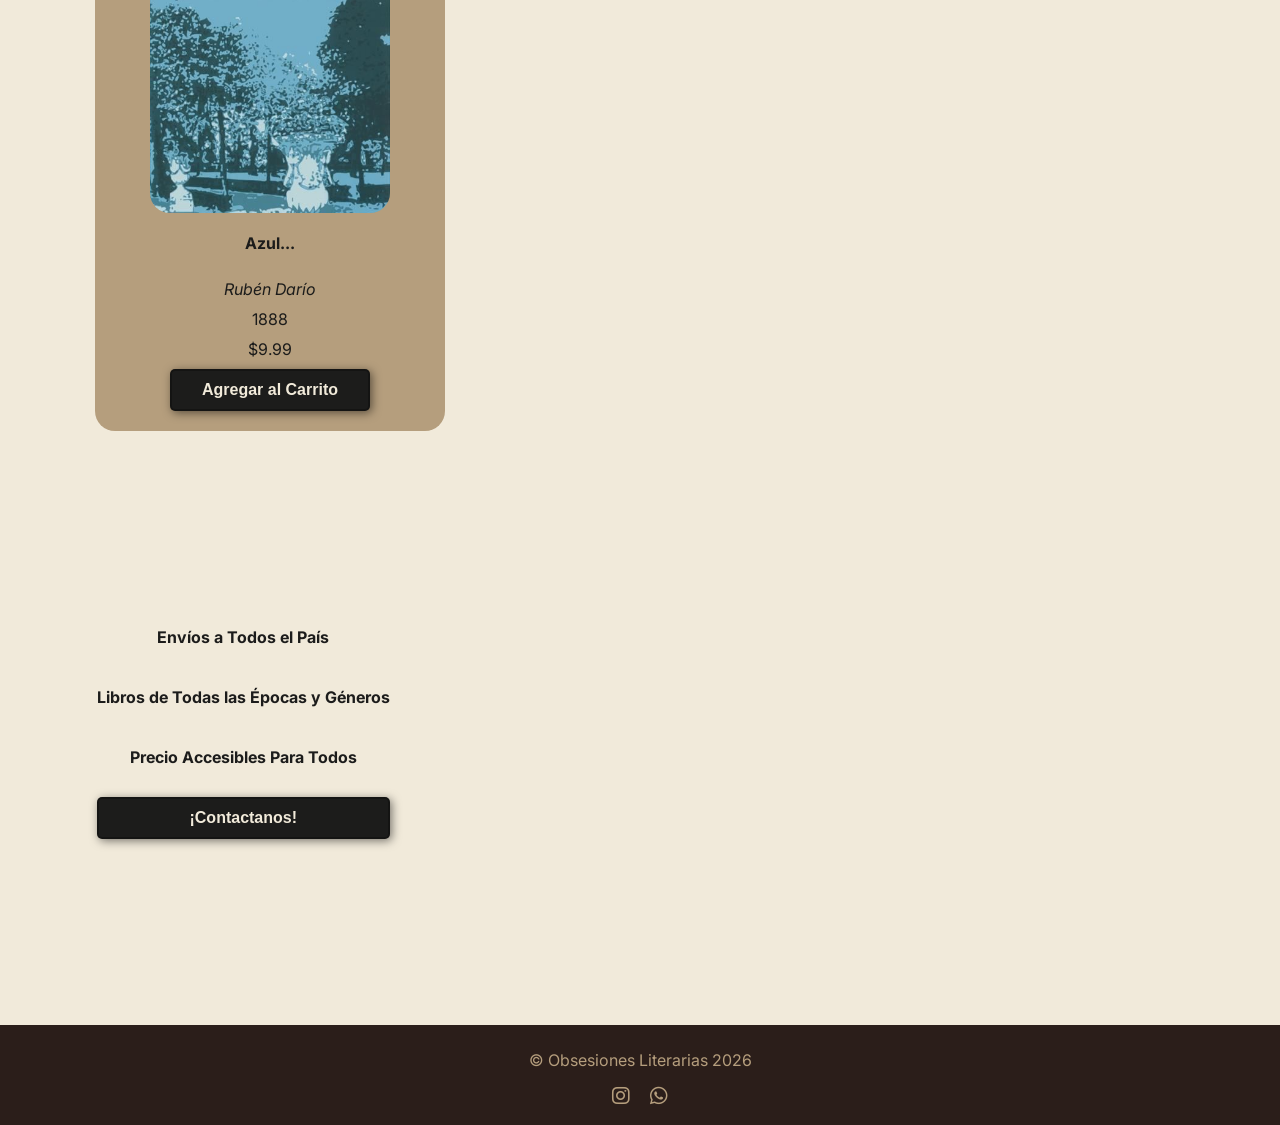
==== commit 4112216b: "Arreglando los precios del aside del carrito de compras" ====
--- a/index.html
+++ b/index.html
@@ -95,7 +95,7 @@
             </div>-->
         </div>
         <div class="cart-footer">
-            <p>Total: $0</p>
+            <p>Total: $<span class="gran-total"></span></p>
             <button class="btn-pequenio">Comprar</button>
         </div>
     </aside>
--- a/css/styles.css
+++ b/css/styles.css
@@ -33,7 +33,6 @@
 html{
     scroll-behavior: smooth;
 }
-
 body{
     font-family: var(--parrafos-fuente);
     color: var(--color-text);
@@ -45,6 +44,9 @@
     font-family: var(--titulos-fuente);
     color: var(--color-text);
     line-height: 1.2;
+}
+hr{
+    background-color: var(--color-oscuro);
 }
 .container{
     max-width: 1400px;
@@ -108,23 +110,30 @@
     --color-text: var(--color-claro);
     --overlay: rgba(0,0,0,0.7);
 }
-.dark-mode .item {
+.dark-mode .item, .dark-mode .cart {
     background-color: #242423;
     box-shadow: 0 4px 15px rgba(0,0,0,0.6);
 }
 .dark-mode .item:hover{
     box-shadow: 0 8px 20px rgba(0,0,0,0.8);
 }
-.dark-mode .btn-generico {
+.dark-mode .btn-generico,
+.dark-mode .btn-pequenio,
+.dark-mode .btn-alargado {
     background-color: var(--color-chocolate-claro);
     color: var(--color-oscuro);
     border: none;
 }
-.dark-mode .btn-generico:hover{
+.dark-mode .btn-generico:hover,
+.dark-mode .btn-pequenio:hover,
+.dark-mode .btn-alargado:hover{
     background-color: var(--color-claro-hover);
 }
 .dark-mode .carrito-principal{
     color: var(--color-claro);
+}
+.dark-mode .menos:hover,.mas:hover{
+    color: var(--color-claro-hover);
 }
 .dark-mode a:hover,
 .dark-mode a:focus{
--- a/css/componentes.css
+++ b/css/componentes.css
@@ -203,10 +203,8 @@
     right: 0;
     width: 250px;
     height: 100vh;
-    background-color: color-mix(in srgb, var(--color-claro-hover), transparent 5%);
-    padding-top: 20px;
+    background-color: color-mix(in srgb, var(--color-claro), transparent 5%);
     overflow-y: auto;
-    border-left: 30px;
     display: flex;
     flex-direction: column;
 }
@@ -218,10 +216,13 @@
     flex-direction: column;
     justify-content: center;
     align-items: center;
-    gap: 10px;
+    padding-bottom: 20px;
 }
 .cart-header h3{
     font-family: var(--cursiva-fuentes);
+}
+.cart-header{
+    height: 120px;
 }
 .cart-item-img img{
     height: 160px;
@@ -237,6 +238,7 @@
     background: none;
     border: none;
     cursor: pointer;
+    color: var(--color-text);
 }
 .menos:hover,.mas:hover{
     color: var(--color-oscuro-hover);
@@ -263,4 +265,12 @@
     .item{
         padding: 20px 70px;
     }
+}
+@media (min-width: 700px){
+
+    .cart{
+        top: 60px;
+        height: calc(100vh - 60px);
+    }
+
 }
